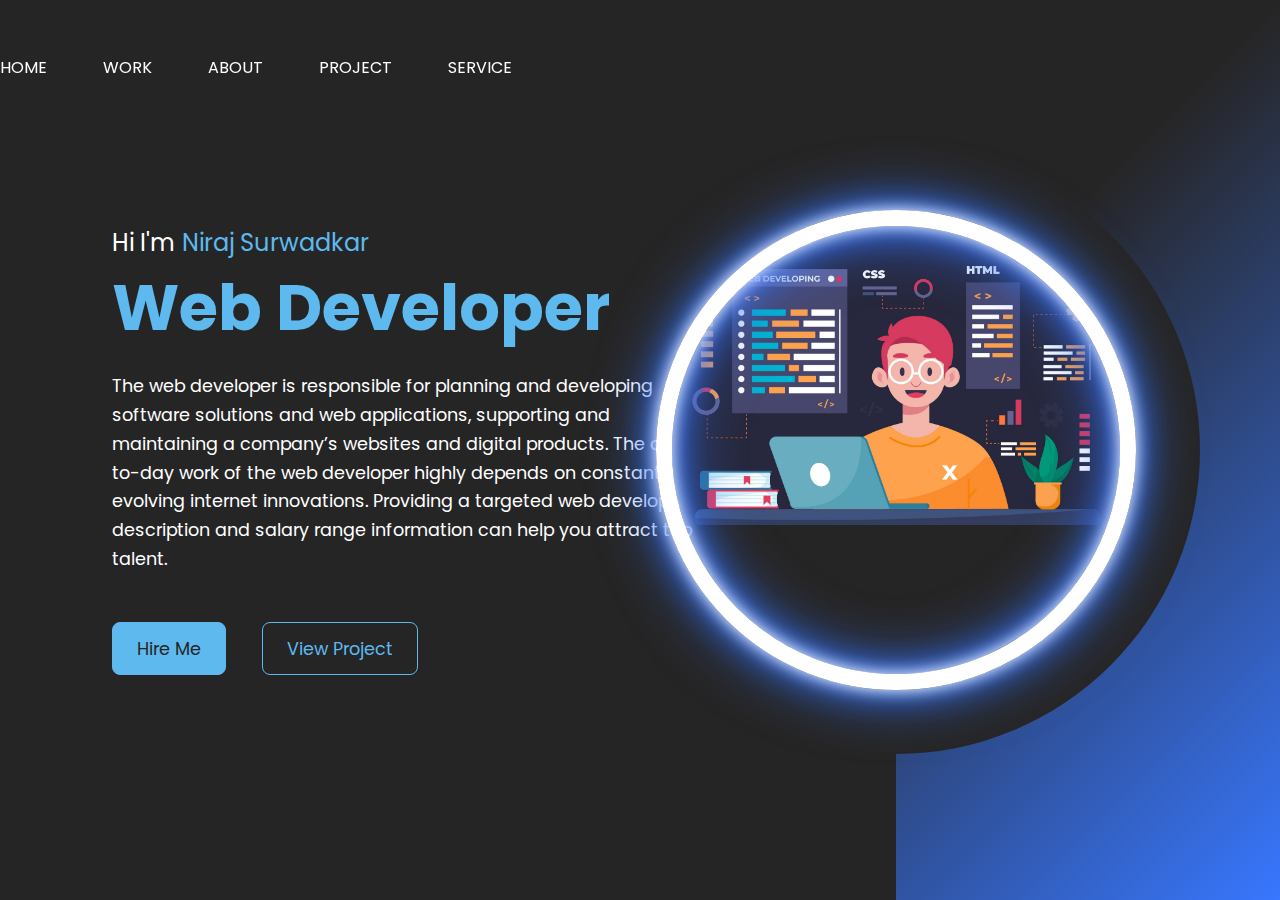
==== portfolio/index.html @ b8e4985d "Add files via upload" ====
<!DOCTYPE html>
<html lang="en">
<head>
    <meta charset="UTF-8">
    <meta name="viewport" content="width=device-width, initial-scale=1.0">
    <title>Portfolio Website </title>
    <link rel="stylesheet" href="style.css">
    <link rel="stylesheet" href="https://cdnjs.cloudflare.com/ajax/libs/font-awesome/6.5.1/css/all.min.css" integrity="sha512-DTOQO9RWCH3ppGqcWaEA1BIZOC6xxalwEsw9c2QQeAIftl+Vegovlnee1c9QX4TctnWMn13TZye+giMm8e2LwA==" crossorigin="anonymous" referrerpolicy="no-referrer" />
</head>
<body>
    <div class="Portfolio-Container">
        <ul class="navlist">
            <li><a href="#">Home</a></li>
            <li><a href="#">Work</a></li>
            <li><a href="#">About</a></li>
            <li><a href="#">Project</a></li>
            <li><a href="#">Service</a></li>
        </ul>
        <div class="Left-Container">
            <div class="icons">
                <i class="fa-brands fa-facebook-f"></i>
                <i class="fa-brands fa-linkedin-in"></i>
                <i class="fa-brands fa-twitter"></i>
                <i class="fa-brands fa-codepen"></i>
            </div>
            <div class="Content">
              <p class="Intro">Hi I'm <span>Niraj Surwadkar</span></p>
              <h1>Web Developer</h1>
              <p class="Detail">The web developer is responsible for planning and developing software solutions and web applications, supporting and maintaining a company’s websites and digital products. The day-to-day work of the web developer highly depends on constantly evolving internet innovations. Providing a targeted web developer job description and salary range information can help you attract top talent.</p>
              <div class="Btn-Container">
                <button>Hire Me</button>
                <button>View Project</button>
              </div>  
            </div>

        </div>
        <div class="Right-Container"></div>
        <div class="design">
            <div class="Circle"></div>
            <div class="Circle"></div>
        </div>
    </div>
</body>
</html>
---- portfolio/style.css ----
@import url('https://fonts.googleapis.com/css2?family=Poppins:wght@500&display=swap');

*{
    margin: 0;
    padding: 0;
    box-sizing: border-box;
    font-family: 'Poppins', sans-serif;
}

.Portfolio-Container{
    min-height: 100vh;
    width: 100%;
    display: flex;
}

.navlist{
    display: flex;
    gap: 3.5rem;
    
    height: 15vh;
    justify-content: center;
    align-items: center;
    position: fixed;
}

.navlist li{
    list-style: none;
}

.navlist li a{
    text-decoration: none;
    text-transform: uppercase;
    font-size: 1rem;
    color:#FFF;
}
.Left-Container,.Right-Container{
    height: 100vh;
    display: flex;
    align-items: center;

}
.Left-Container{
    width: 70%;
    background:#262525;
    padding-left: 3rem;

}
.Right-Container
{
    width: 30%;
    background:linear-gradient(-45deg,#3877FF,#262525 70%)

}
.icons .fa-brands{
    color: #bbb;
    font-size: 1.7rem;
}

.icons{
    display: flex;
    flex-direction: column;
    justify-content: center;
    align-items: center;
    gap:3rem;
}

.Content{
    margin-left: 4rem;
}

.Content .Intro{
    font-size: 1.5rem;
    color: #FFF;
}

.Content .Intro span{
    color: #5DB9EE;
}
.Content h1{
    font-size: 4rem;
    color: #5DB9EE;
}

.Content .Detail{
    font-size: 1.1rem;
    color: #FFF;
    max-width: 38rem;
    margin: 1.1rem 0 3rem 0;
    line-height: 1.8rem;
}

.Btn-Container button{
    border: .1rem solid #5DB9EE;
    font-size: 1.1rem;
    padding: .8rem 1.5rem;
    border-radius: .5rem;
    cursor: pointer;
    transition: .5s ease;
}

button:nth-child(1){
    background: #5DB9EE;
    color: #262525;
}

button:nth-child(2){
    background: transparent;
    color: #5DB9EE;
    margin-left: 2rem;
}

button:nth-child(1):hover{
    background:transparent;
    color: #5DB9EE;
}

button:nth-child(2):hover{
    background:#5DB9EE;
    color:#262525;
}

.icons .fa-brands{
    cursor: pointer;
    background: linear-gradient(#FFF,#3877FF);
    -webkit-background-clip: text;
    -webkit-text-fill-color: transparent;
}

.design .Circle{
    aspect-ratio: 1;
    position: absolute;
    border-radius: 50%;
    top: 50%;
    left: 70%;
    transform: translate(-50%,-50%);

}

.Circle:nth-child(1){
    background:linear-gradient(90deg, transparent 50%,#262525 50%);
    width: 38rem;

}
.Circle:nth-child(2){
    width: 30rem;
    background-image:url("webdev.jpg");
    background-size: 100%;
    background-repeat: no-repeat;
    border: 1rem solid white;
    box-shadow: 0 0 1rem #FFF,inset 0 0 1rem #FFF,0 0 2rem #3877FF,inset 0 0 2rem #3877FF,0 0 4rem #3877FF,inset 0 0 4rem #3877FF;
}
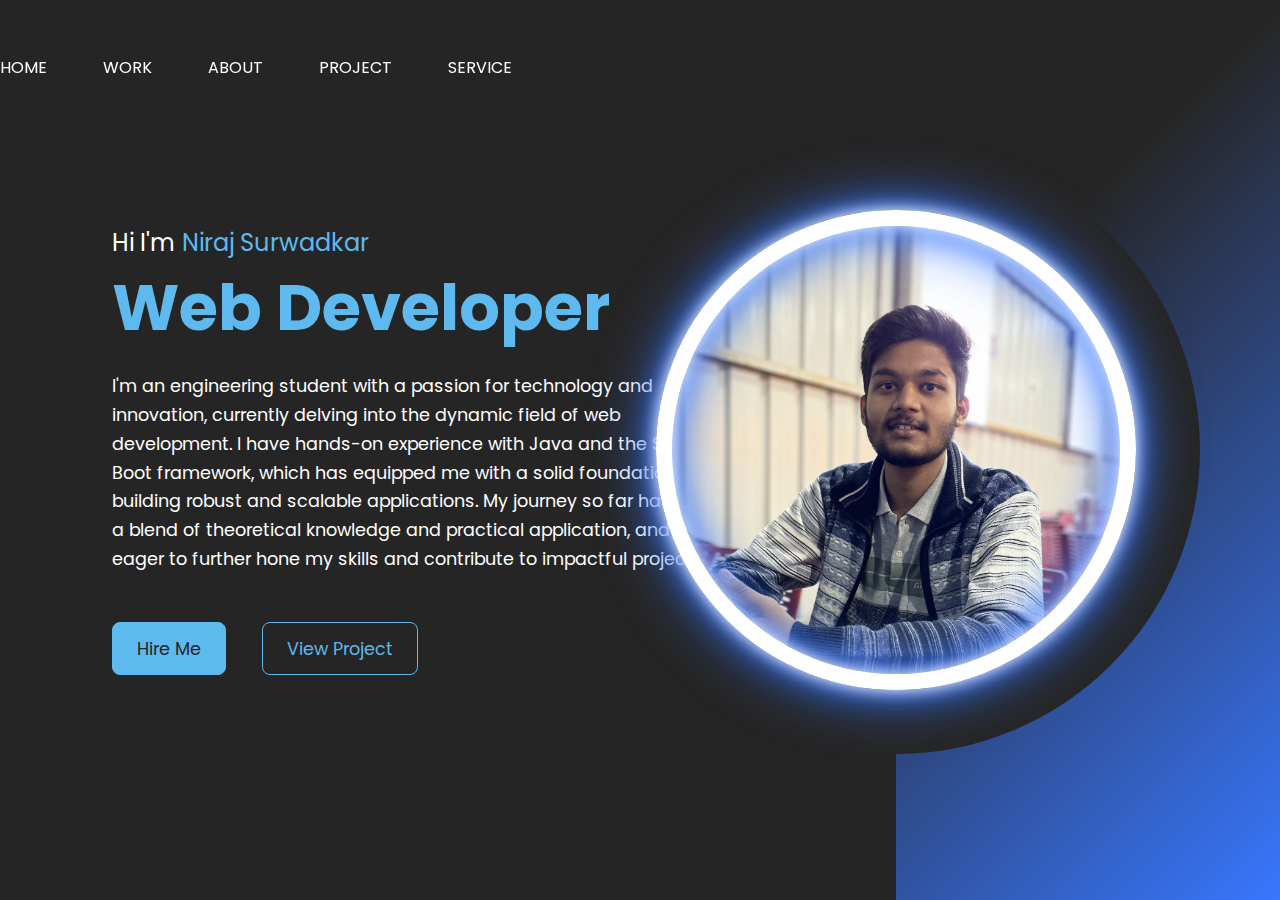
==== commit ebb00a33: "Update index.html" ====
--- a/portfolio/index.html
+++ b/portfolio/index.html
@@ -26,7 +26,7 @@
             <div class="Content">
               <p class="Intro">Hi I'm <span>Niraj Surwadkar</span></p>
               <h1>Web Developer</h1>
-              <p class="Detail">The web developer is responsible for planning and developing software solutions and web applications, supporting and maintaining a company’s websites and digital products. The day-to-day work of the web developer highly depends on constantly evolving internet innovations. Providing a targeted web developer job description and salary range information can help you attract top talent.</p>
+              <p class="Detail">I'm an engineering student with a passion for technology and innovation, currently delving into the dynamic field of web development. I have hands-on experience with Java and the Spring Boot framework, which has equipped me with a solid foundation in building robust and scalable applications. My journey so far has been a blend of theoretical knowledge and practical application, and I am eager to further hone my skills and contribute to impactful projects.</p>
               <div class="Btn-Container">
                 <button>Hire Me</button>
                 <button>View Project</button>
@@ -41,4 +41,4 @@
         </div>
     </div>
 </body>
-</html>+</html>
--- a/portfolio/style.css
+++ b/portfolio/style.css
@@ -143,9 +143,9 @@
 }
 .Circle:nth-child(2){
     width: 30rem;
-    background-image:url("webdev.jpg");
+    background-image:url("Niraj.jpg");
     background-size: 100%;
     background-repeat: no-repeat;
     border: 1rem solid white;
     box-shadow: 0 0 1rem #FFF,inset 0 0 1rem #FFF,0 0 2rem #3877FF,inset 0 0 2rem #3877FF,0 0 4rem #3877FF,inset 0 0 4rem #3877FF;
-}+}
